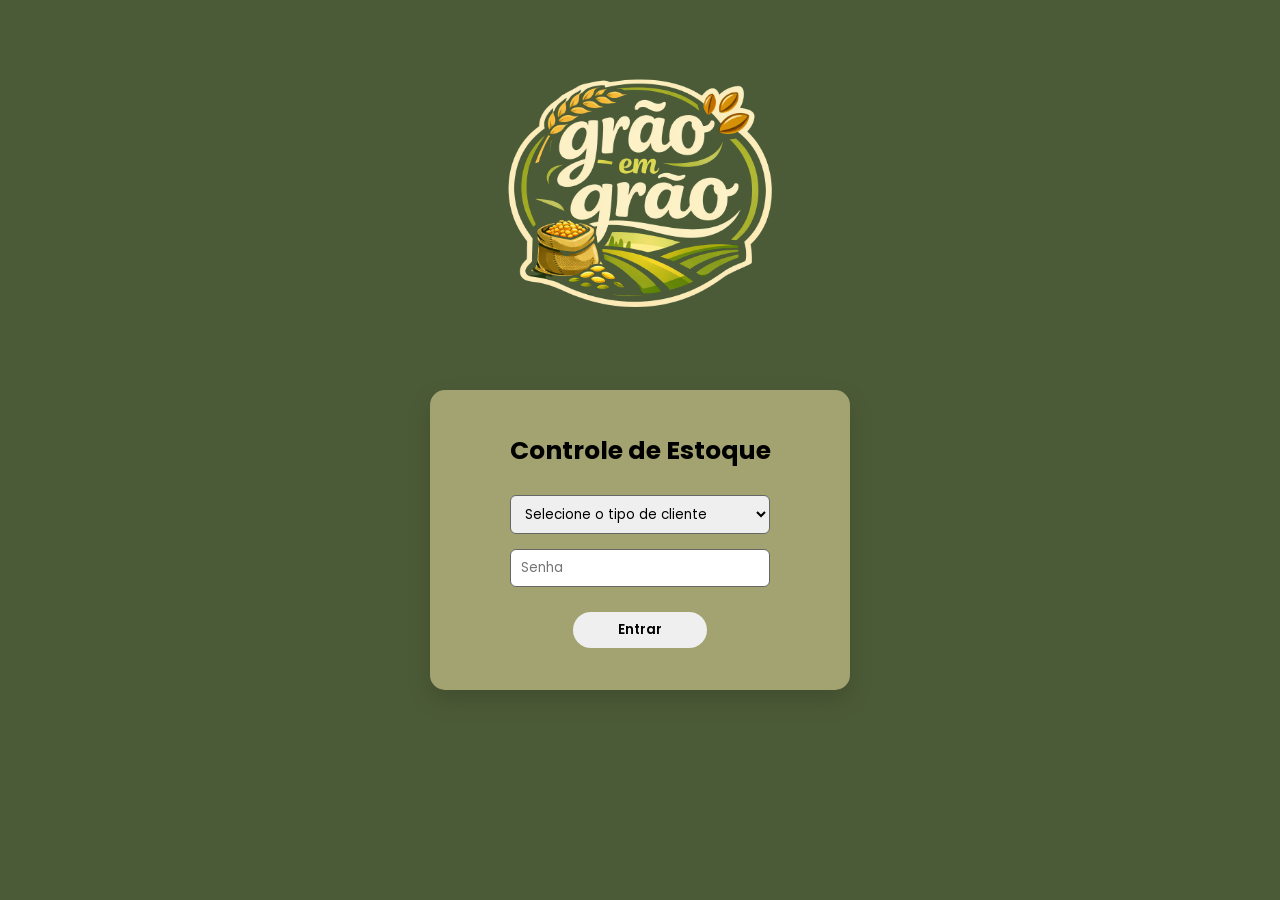
==== atividades/trabalhando_com_DOM_e_eventos_no_js/index.html @ b9c59ceb "atividade_controle_de_estoque_20260202" ====
<!DOCTYPE html>
<html lang="pt-br">

<head>
    <meta charset="UTF-8">
    <meta name="viewport" content="width=device-width, initial-scale=1.0">
    <link rel="stylesheet" href="style.css">
    <title>Controle de Estoque</title>
</head>

<body>

    <header>
        <div class="img_logo">
            <img class="logo" src="img/a2e5f86a-6255-4836-b898-486021542a62.png" alt="">
        </div>
    </header>

    <main class="content">
        <div class="container">
            <h1>Controle de Estoque</h1>

            <select id="usuario">
                <option value="0">Selecione o tipo de cliente</option>
                <option value="1">Vendedor</option>
                <option value="2">Estoquista</option>
                <option value="3">Admin</option>
            </select>
            <input type="password" id="inpSenha" placeholder="Senha">

            <button type="button" onclick="trocaPaginas()">Entrar</button>

            <p id="pMensagem" class="msg" hidden>Usuário ou senha inválidos!</p>
        </div>
    </main>

    <script src="script.js"></script>

</body>

</html>
---- atividades/trabalhando_com_DOM_e_eventos_no_js/style.css ----
@import url('https://fonts.googleapis.com/css2?family=Poppins:wght@400;600&family=Merriweather:wght@400;700&display=swap');

* {
    margin: 0;
    padding: 0;
    box-sizing: border-box;
}

body {
    color: black;
    margin: 20px;
    background-color: #4c5b37;
    background-repeat: no-repeat;
    background-size: cover;
}

.content {
    display: flex;
    flex-direction: column;
    align-items: center;
    justify-content: center;
}

.img_logo {
    display: flex;
    justify-content: center;
    padding: 0 10px;
}

.logo {
    /* tamanho da imagem */
    max-width: 350px;
    width: 100%;
    height: auto;
    display: block;
}

.container {
    font-weight: bold;
    position: absolute;
    top: 60%;
    left: 50%;
    transform: translate(-50%, -50%);
    width: 90%;
    max-width: 420px;
    min-height: 300px;
    padding: 40px;
    border-radius: 15px;
    background-color: #a3a371;
    box-shadow: 0 10px 25px rgba(0, 0, 0, 0.15);
    display: flex;
    flex-direction: column;
    align-items: center;
    /* eixo horizontal */
    justify-content: center;
    /* eixo vertical */
}

/* Título */
.container h1 {
    font-size: 25px;
    margin-bottom: 25px;
    font-family: 'Poppins', sans-serif;
    text-align: center;
}

/* Campos do formulário */
.container select,
.container input {
    width: 100%;
    max-width: 260px;
    margin-bottom: 15px;
    padding: 8px 10px;
    border-radius: 6px;
    border: 1px solid #666;
    font-family: 'Poppins', sans-serif;
}

/* Botão */
.container button {
    margin-top: 10px;
    padding: 8px 45px;
    border-radius: 50px;
    border: none;
    cursor: pointer;
    font-family: 'Poppins', sans-serif;
    font-weight: 600;
    transition: 0.5s;
}

.container button:hover {
    background-color: green;
}

/* Mensagem de erro */
.msg {
    margin-top: 15px;
    font-size: 14px;
    color: #7a1f1f;
    text-align: center;
    font-family: 'Poppins', sans-serif;
}
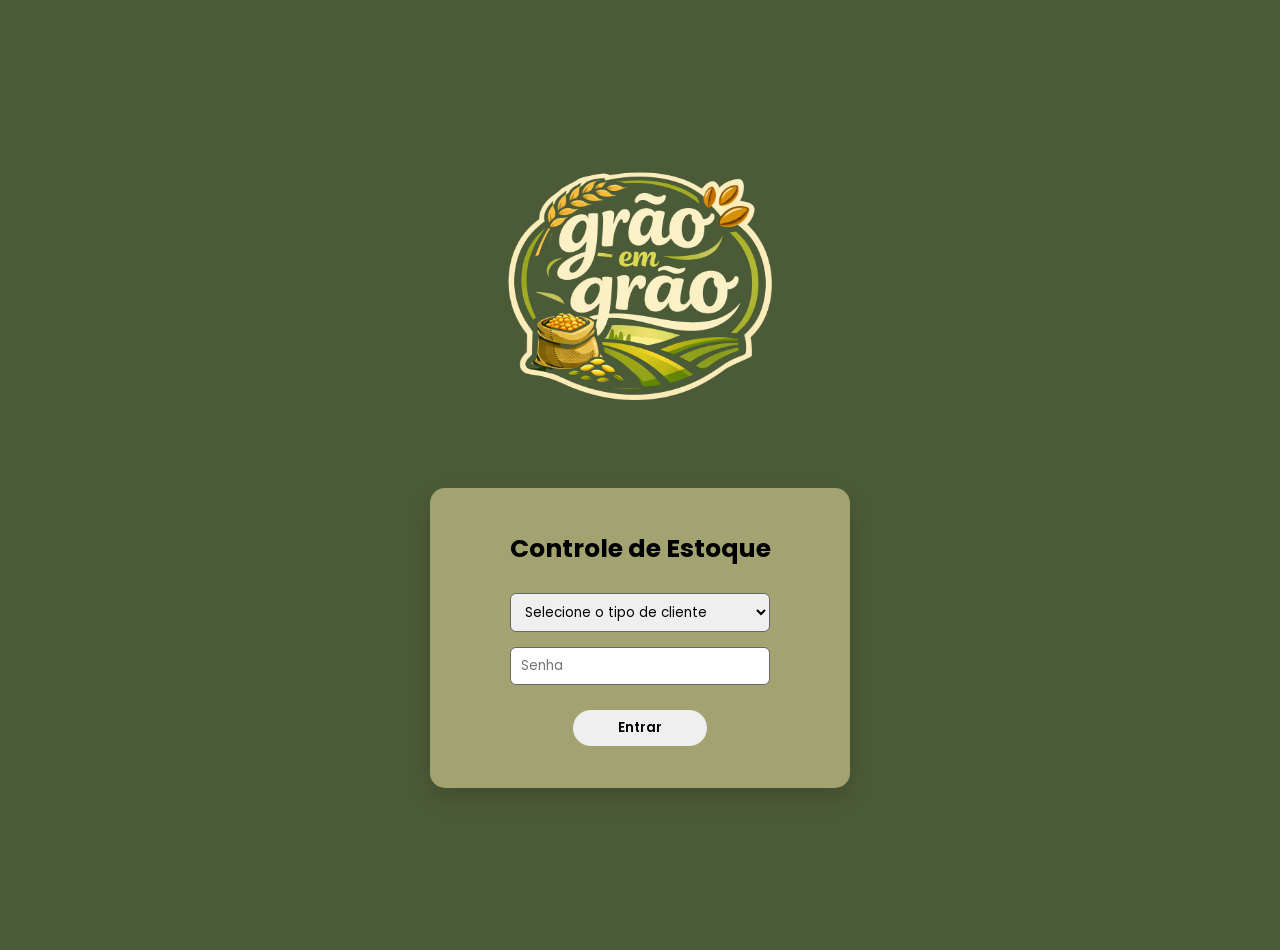
==== commit dfbc21d2: "update_atividade_dom_js_20260203" ====
--- a/atividades/trabalhando_com_DOM_e_eventos_no_js/index.html
+++ b/atividades/trabalhando_com_DOM_e_eventos_no_js/index.html
@@ -10,13 +10,11 @@
 
 <body>
 
-    <header>
+    <div class="content">
         <div class="img_logo">
             <img class="logo" src="img/a2e5f86a-6255-4836-b898-486021542a62.png" alt="">
         </div>
-    </header>
 
-    <main class="content">
         <div class="container">
             <h1>Controle de Estoque</h1>
 
@@ -32,7 +30,7 @@
 
             <p id="pMensagem" class="msg" hidden>Usuário ou senha inválidos!</p>
         </div>
-    </main>
+    </div>
 
     <script src="script.js"></script>
 
--- a/atividades/trabalhando_com_DOM_e_eventos_no_js/style.css
+++ b/atividades/trabalhando_com_DOM_e_eventos_no_js/style.css
@@ -7,24 +7,28 @@
 }
 
 body {
+    margin-bottom: 50px;
     color: black;
-    margin: 20px;
     background-color: #4c5b37;
     background-repeat: no-repeat;
     background-size: cover;
 }
 
 .content {
+    min-height: 100vh;
     display: flex;
     flex-direction: column;
     align-items: center;
-    justify-content: center;
+    justify-content: center; /* 👈 isso centraliza tudo */
+    gap: 25px;
+    width: 100%;
+    padding: 20px;
 }
 
 .img_logo {
     display: flex;
+    align-items: center;
     justify-content: center;
-    padding: 0 10px;
 }
 
 .logo {
@@ -37,10 +41,6 @@
 
 .container {
     font-weight: bold;
-    position: absolute;
-    top: 60%;
-    left: 50%;
-    transform: translate(-50%, -50%);
     width: 90%;
     max-width: 420px;
     min-height: 300px;
@@ -51,9 +51,7 @@
     display: flex;
     flex-direction: column;
     align-items: center;
-    /* eixo horizontal */
     justify-content: center;
-    /* eixo vertical */
 }
 
 /* Título */
@@ -94,7 +92,7 @@
 
 /* Mensagem de erro */
 .msg {
-    margin-top: 15px;
+    margin-top: 20px;
     font-size: 14px;
     color: #7a1f1f;
     text-align: center;
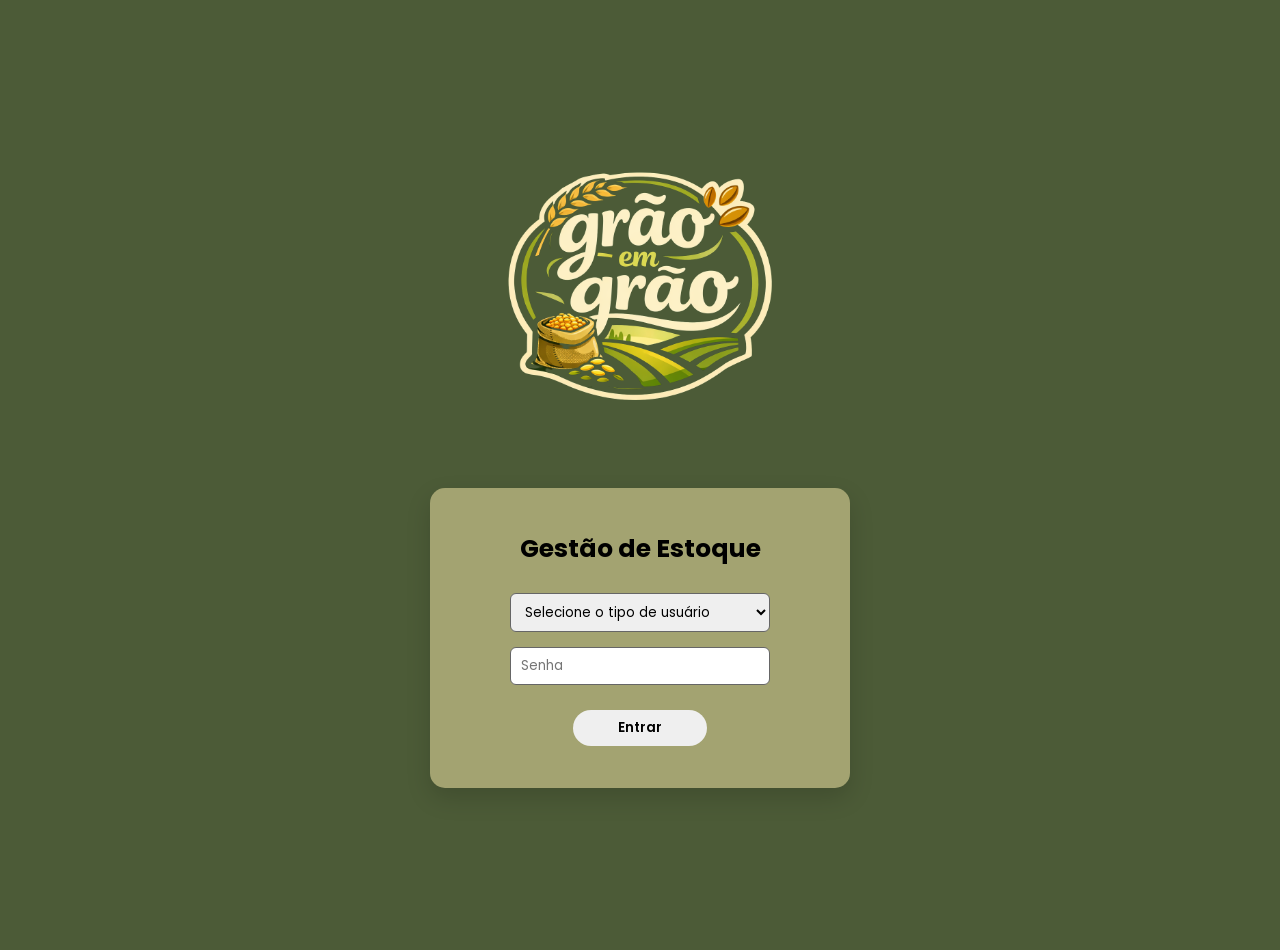
==== commit b9ad47c0: "create_estoque_20260203" ====
--- a/atividades/trabalhando_com_DOM_e_eventos_no_js/index.html
+++ b/atividades/trabalhando_com_DOM_e_eventos_no_js/index.html
@@ -4,7 +4,7 @@
 <head>
     <meta charset="UTF-8">
     <meta name="viewport" content="width=device-width, initial-scale=1.0">
-    <link rel="stylesheet" href="style.css">
+    <link rel="stylesheet" href="css/style.css">
     <title>Controle de Estoque</title>
 </head>
 
@@ -16,10 +16,10 @@
         </div>
 
         <div class="container">
-            <h1>Controle de Estoque</h1>
+            <h1>Gestão de Estoque</h1>
 
             <select id="usuario">
-                <option value="0">Selecione o tipo de cliente</option>
+                <option value="0">Selecione o tipo de usuário</option>
                 <option value="1">Vendedor</option>
                 <option value="2">Estoquista</option>
                 <option value="3">Admin</option>
@@ -32,7 +32,7 @@
         </div>
     </div>
 
-    <script src="script.js"></script>
+    <script src="js/script.js"></script>
 
 </body>
 
--- a/atividades/trabalhando_com_DOM_e_eventos_no_js/css/style.css
+++ b/atividades/trabalhando_com_DOM_e_eventos_no_js/css/style.css
@@ -0,0 +1,100 @@
+@import url('https://fonts.googleapis.com/css2?family=Poppins:wght@400;600&family=Merriweather:wght@400;700&display=swap');
+
+* {
+    margin: 0;
+    padding: 0;
+    box-sizing: border-box;
+}
+
+body {
+    margin-bottom: 50px;
+    color: black;
+    background-color: #4c5b37;
+    background-repeat: no-repeat;
+    background-size: cover;
+}
+
+.content {
+    min-height: 100vh;
+    display: flex;
+    flex-direction: column;
+    align-items: center;
+    justify-content: center; /* 👈 isso centraliza tudo */
+    gap: 25px;
+    width: 100%;
+    padding: 20px;
+}
+
+.img_logo {
+    display: flex;
+    align-items: center;
+    justify-content: center;
+}
+
+.logo {
+    /* tamanho da imagem */
+    max-width: 350px;
+    width: 100%;
+    height: auto;
+    display: block;
+}
+
+.container {
+    font-weight: bold;
+    width: 90%;
+    max-width: 420px;
+    min-height: 300px;
+    padding: 20px;
+    border-radius: 15px;
+    background-color: #a3a371;
+    box-shadow: 0 10px 25px rgba(0, 0, 0, 0.15);
+    display: flex;
+    flex-direction: column;
+    align-items: center;
+    justify-content: center;
+}
+
+/* Título */
+.container h1 {
+    font-size: 25px;
+    margin-bottom: 25px;
+    font-family: 'Poppins', sans-serif;
+    text-align: center;
+}
+
+/* Campos do formulário */
+.container select,
+.container input {
+    width: 100%;
+    max-width: 260px;
+    margin-bottom: 15px;
+    padding: 8px 10px;
+    border-radius: 6px;
+    border: 1px solid #666;
+    font-family: 'Poppins', sans-serif;
+}
+
+/* Botão */
+.container button {
+    margin-top: 10px;
+    padding: 8px 45px;
+    border-radius: 50px;
+    border: none;
+    cursor: pointer;
+    font-family: 'Poppins', sans-serif;
+    font-weight: 600;
+    transition: 0.5s;
+}
+
+.container button:hover {
+    background-color: green;
+}
+
+/* Mensagem de erro */
+.msg {
+    margin-top: 20px;
+    font-size: 14px;
+    color: #7a1f1f;
+    text-align: center;
+    font-family: 'Poppins', sans-serif;
+}
